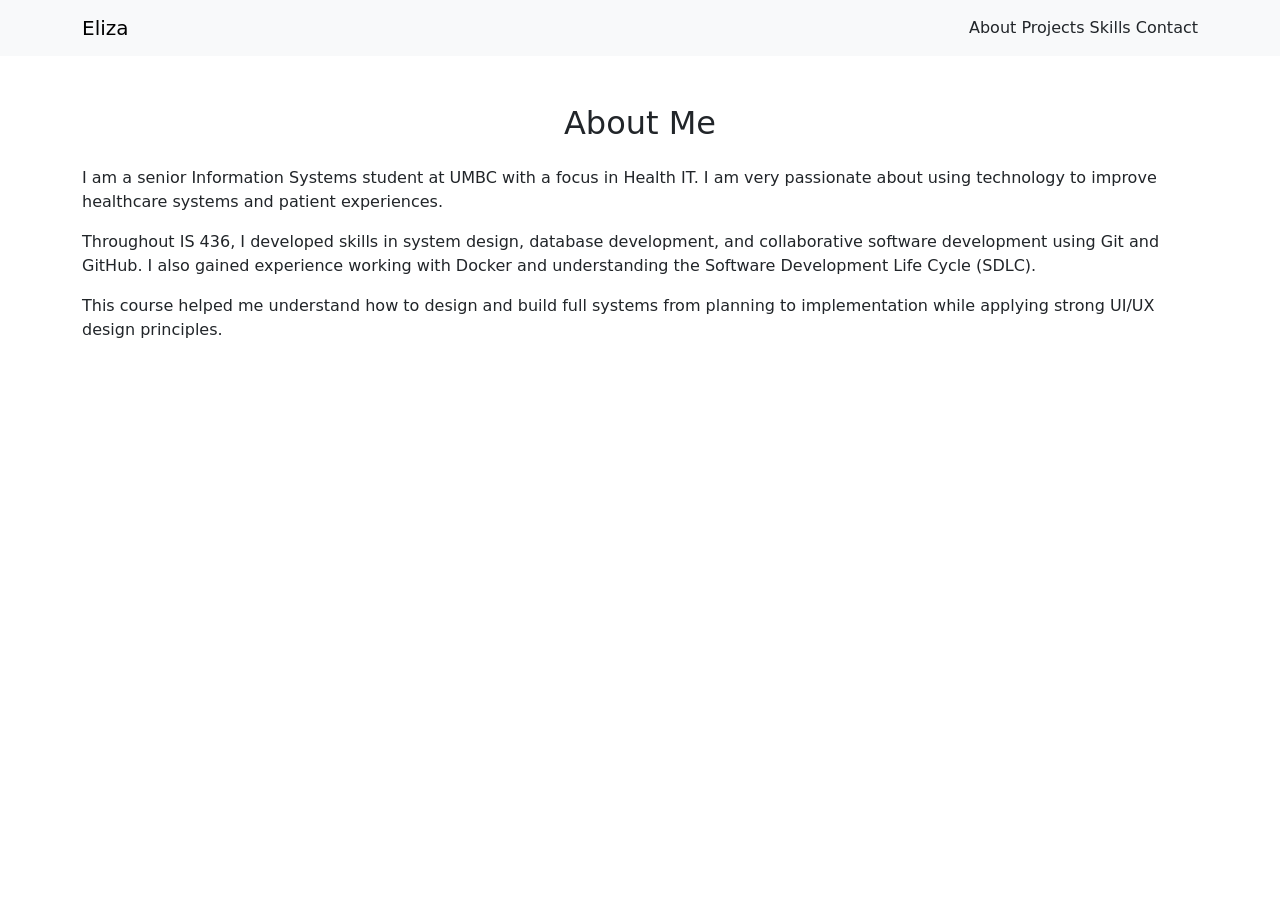
==== about.html @ 77917d6f "Add files via upload" ====
<!DOCTYPE html>
<nav class="navbar navbar-expand-lg navbar-light bg-light">
  <div class="container">
    <a class="navbar-brand" href="index.html">Eliza</a>

    <div>
      <a class="nav-link d-inline" href="about.html">About</a>
      <a class="nav-link d-inline" href="projects.html">Projects</a>
      <a class="nav-link d-inline" href="skills.html">Skills</a>
      <a class="nav-link d-inline" href="contact.html">Contact</a>
    </div>
  </div>
</nav>

<html lang="en">
<head>
  <meta charset="UTF-8">
  <meta name="viewport" content="width=device-width, initial-scale=1.0">
  <title>About Me</title>

  <link href="https://cdn.jsdelivr.net/npm/bootstrap@5.3.0/dist/css/bootstrap.min.css" rel="stylesheet">
  <link rel="stylesheet" href="css/style.css">
</head>
<body>

<div class="container mt-5">
  <h2 class="text-center mb-4">About Me</h2>

  <p>
    I am a senior Information Systems student at UMBC with a focus in Health IT. I am very passionate about using technology to improve healthcare systems and patient experiences.
  </p>

  <p>
    Throughout IS 436, I developed skills in system design, database development, and collaborative software development using Git and GitHub. I also gained experience working with Docker and understanding the Software Development Life Cycle (SDLC).
  </p>

  <p>
    This course helped me understand how to design and build full systems from planning to implementation while applying strong UI/UX design principles.
  </p>
</div>

</body>
</html>
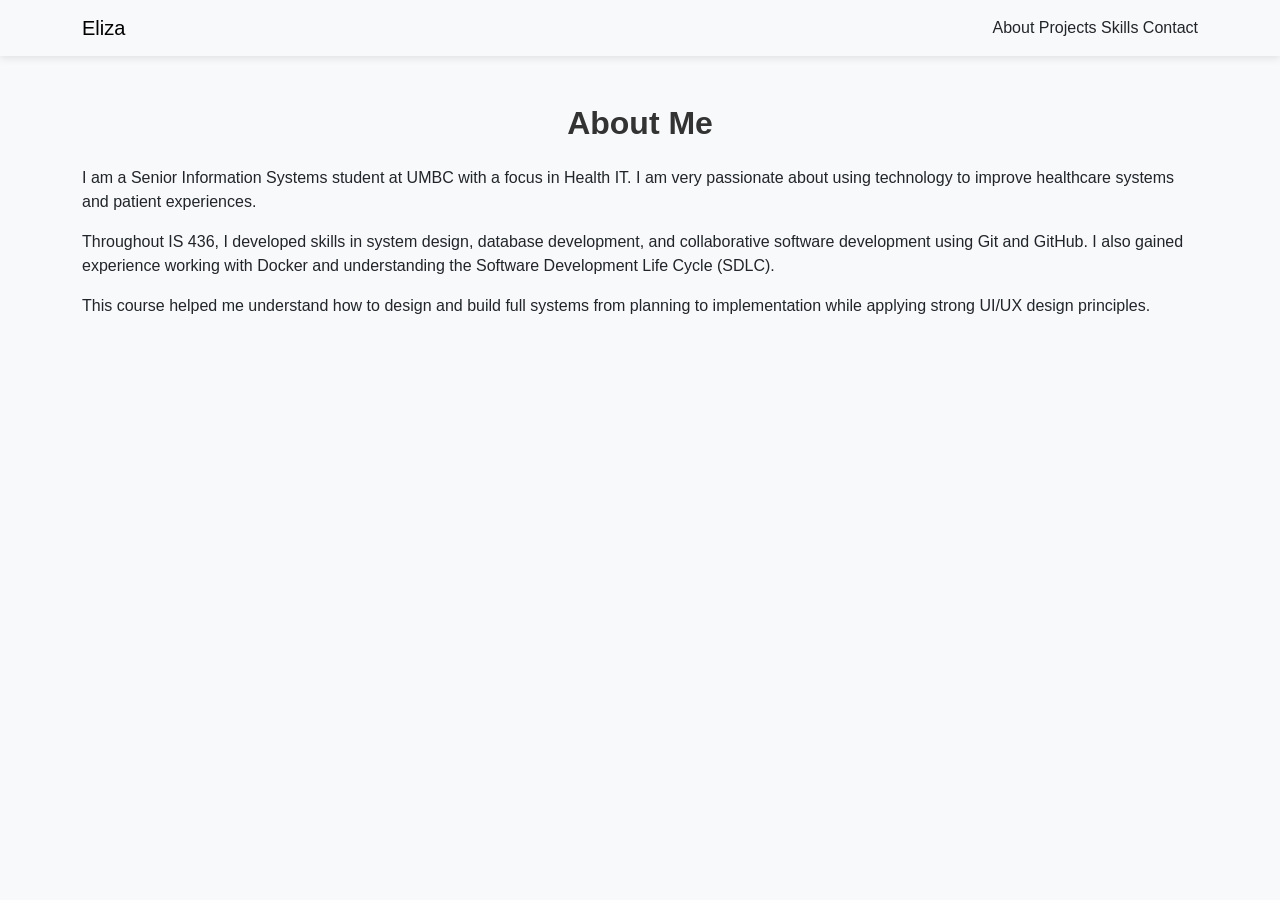
==== commit b9d9914c: "Update about.html" ====
--- a/about.html
+++ b/about.html
@@ -27,7 +27,7 @@
   <h2 class="text-center mb-4">About Me</h2>
 
   <p>
-    I am a senior Information Systems student at UMBC with a focus in Health IT. I am very passionate about using technology to improve healthcare systems and patient experiences.
+    I am a Senior Information Systems student at UMBC with a focus in Health IT. I am very passionate about using technology to improve healthcare systems and patient experiences.
   </p>
 
   <p>
@@ -40,4 +40,4 @@
 </div>
 
 </body>
-</html>+</html>
--- a/css/style.css
+++ b/css/style.css
@@ -0,0 +1,44 @@
+body {
+  font-family: 'Poppins', sans-serif;
+  background-color: #f8f9fa;
+}
+
+/* Navbar */
+.navbar {
+  box-shadow: 0 2px 8px rgba(0,0,0,0.1);
+}
+
+/* Headings */
+h1, h2 {
+  font-weight: 600;
+  color: #333;
+}
+
+/* Cards */
+.card {
+  border: none;
+  border-radius: 15px;
+  transition: all 0.3s ease;
+}
+
+.card:hover {
+  transform: translateY(-8px);
+  box-shadow: 0 10px 20px rgba(0,0,0,0.1);
+}
+
+/* Buttons */
+.btn-primary {
+  background-color: #ff85a2;
+  border: none;
+  border-radius: 20px;
+  padding: 8px 16px;
+}
+
+.btn-primary:hover {
+  background-color: #ff5c8a;
+}
+
+/* Section spacing */
+section {
+  margin-top: 50px;
+}
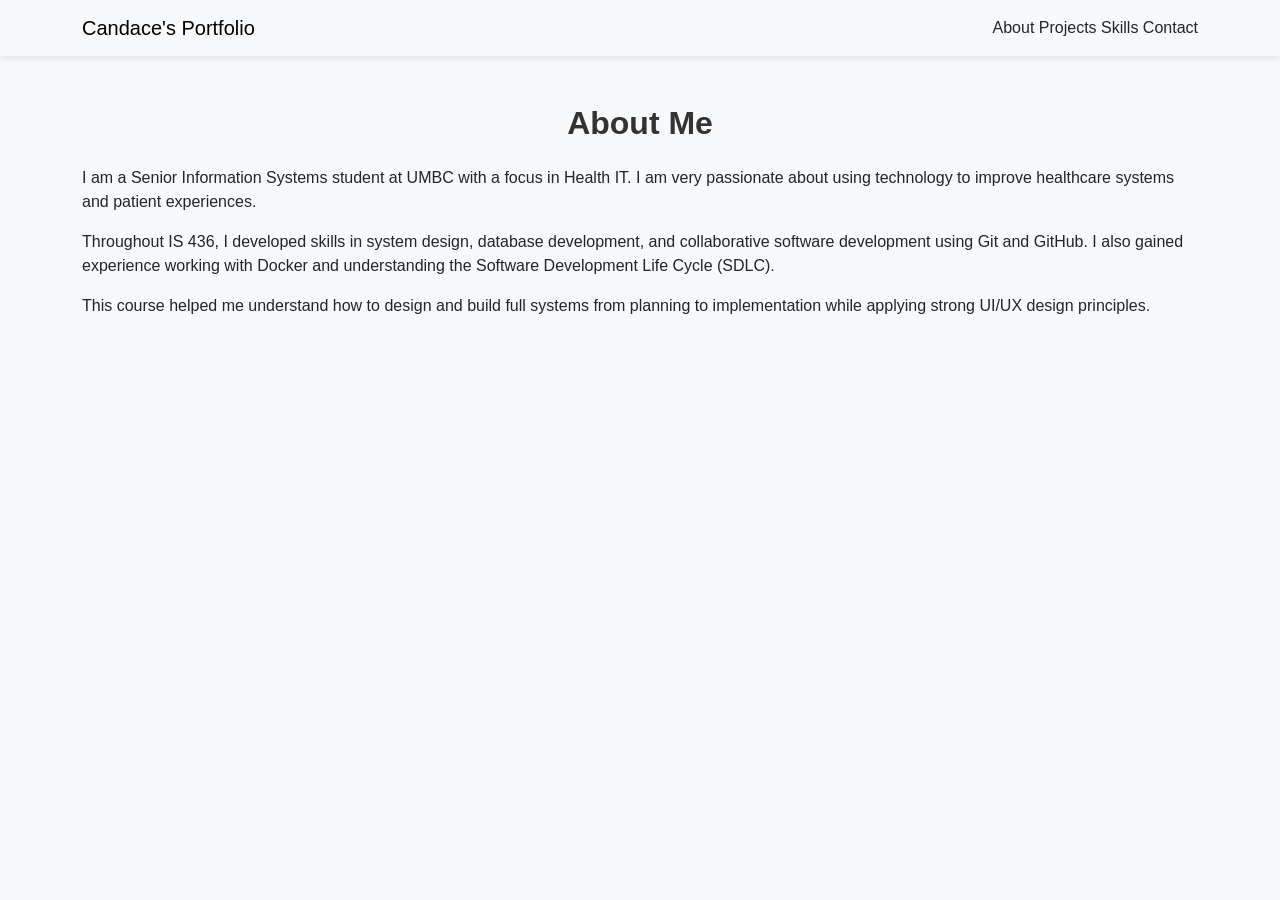
==== commit cb9c3418: "Update about.html" ====
--- a/about.html
+++ b/about.html
@@ -1,7 +1,7 @@
 <!DOCTYPE html>
 <nav class="navbar navbar-expand-lg navbar-light bg-light">
   <div class="container">
-    <a class="navbar-brand" href="index.html">Eliza</a>
+    <a class="navbar-brand" href="index.html">Candace's Portfolio</a>
 
     <div>
       <a class="nav-link d-inline" href="about.html">About</a>
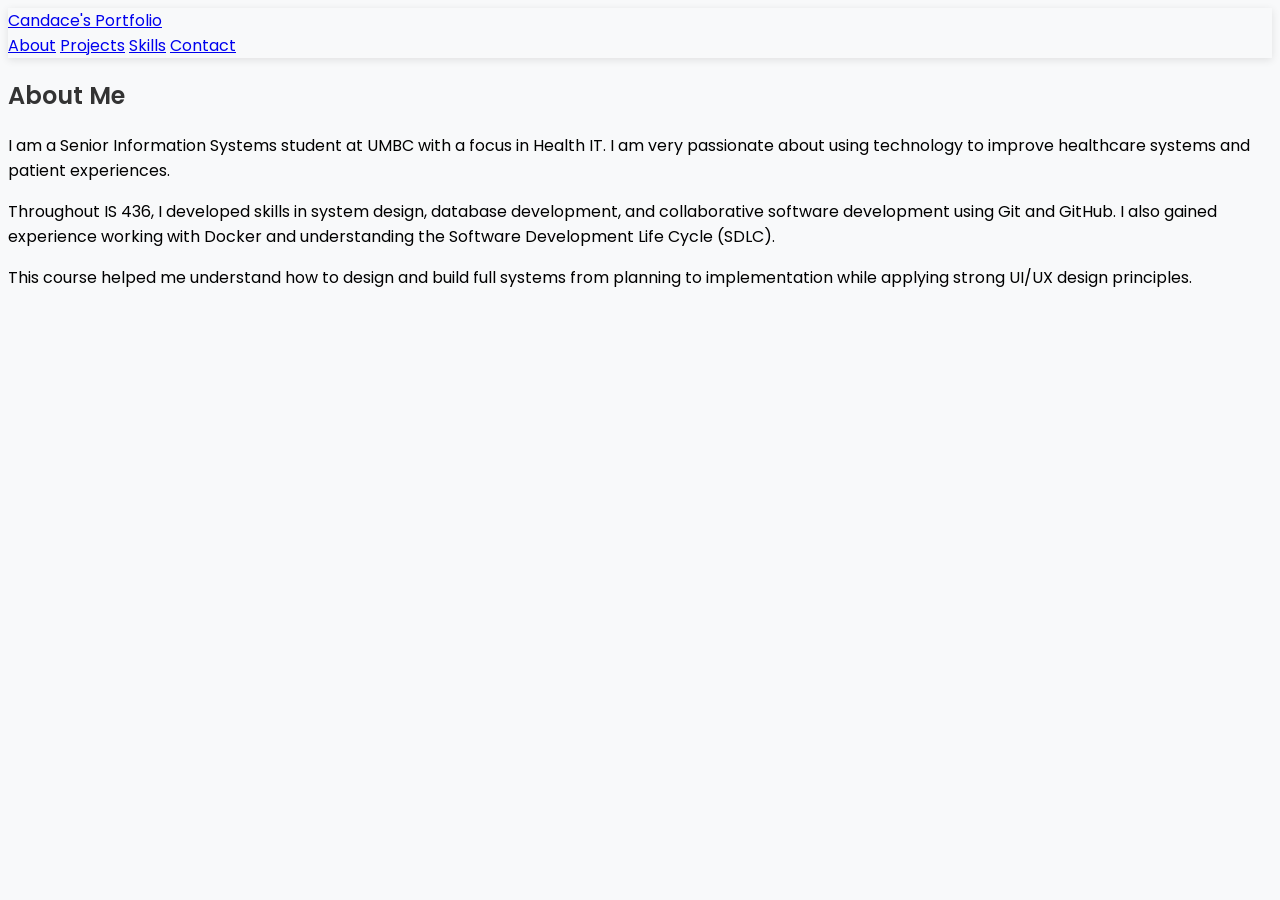
==== commit e270b1d2: "Update about.html" ====
--- a/about.html
+++ b/about.html
@@ -18,7 +18,7 @@
   <meta name="viewport" content="width=device-width, initial-scale=1.0">
   <title>About Me</title>
 
-  <link href="https://cdn.jsdelivr.net/npm/bootstrap@5.3.0/dist/css/bootstrap.min.css" rel="stylesheet">
+<link href="https://fonts.googleapis.com/css2?family=Poppins:wght@300;400;600&display=swap" rel="stylesheet">
   <link rel="stylesheet" href="css/style.css">
 </head>
 <body>
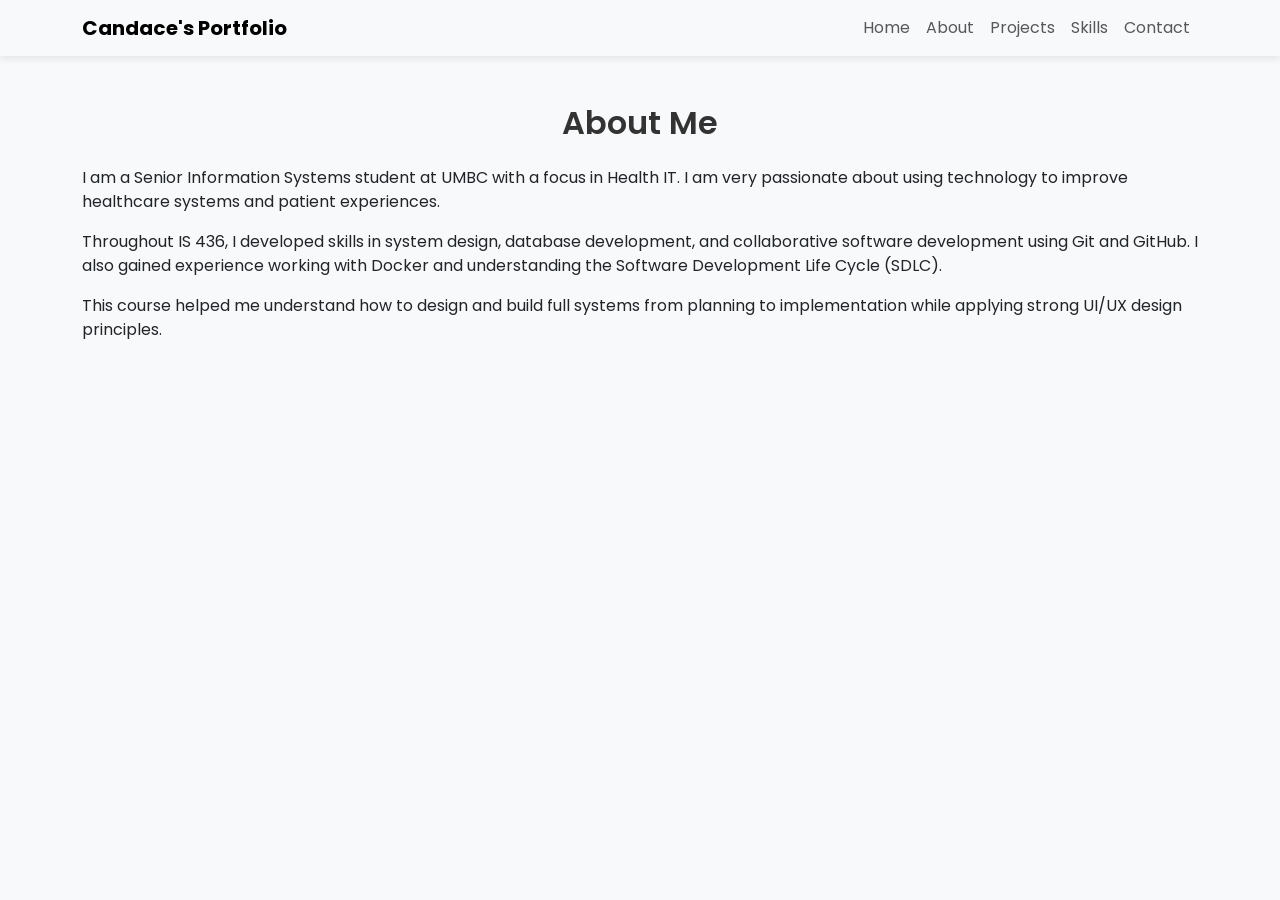
==== commit 95934283: "Update about.html" ====
--- a/about.html
+++ b/about.html
@@ -1,13 +1,14 @@
 <!DOCTYPE html>
-<nav class="navbar navbar-expand-lg navbar-light bg-light">
+<nav class="navbar navbar-expand-lg bg-light">
   <div class="container">
-    <a class="navbar-brand" href="index.html">Candace's Portfolio</a>
+    <a class="navbar-brand fw-bold" href="index.html">Candace's Portfolio</a>
 
-    <div>
-      <a class="nav-link d-inline" href="about.html">About</a>
-      <a class="nav-link d-inline" href="projects.html">Projects</a>
-      <a class="nav-link d-inline" href="skills.html">Skills</a>
-      <a class="nav-link d-inline" href="contact.html">Contact</a>
+    <div class="navbar-nav ms-auto">
+      <a class="nav-link" href="index.html">Home</a>
+      <a class="nav-link" href="about.html">About</a>
+      <a class="nav-link" href="projects.html">Projects</a>
+      <a class="nav-link" href="skills.html">Skills</a>
+      <a class="nav-link" href="contact.html">Contact</a>
     </div>
   </div>
 </nav>
@@ -16,9 +17,14 @@
 <head>
   <meta charset="UTF-8">
   <meta name="viewport" content="width=device-width, initial-scale=1.0">
-  <title>About Me</title>
+  <title>Candace's Portfolio</title>
 
-<link href="https://fonts.googleapis.com/css2?family=Poppins:wght@300;400;600&display=swap" rel="stylesheet">
+  <!-- Bootstrap -->
+  <link href="https://cdn.jsdelivr.net/npm/bootstrap@5.3.0/dist/css/bootstrap.min.css" rel="stylesheet">
+
+  <!-- Font -->
+  <link href="https://fonts.googleapis.com/css2?family=Poppins:wght@300;400;600&display=swap" rel="stylesheet">
+
   <link rel="stylesheet" href="css/style.css">
 </head>
 <body>
